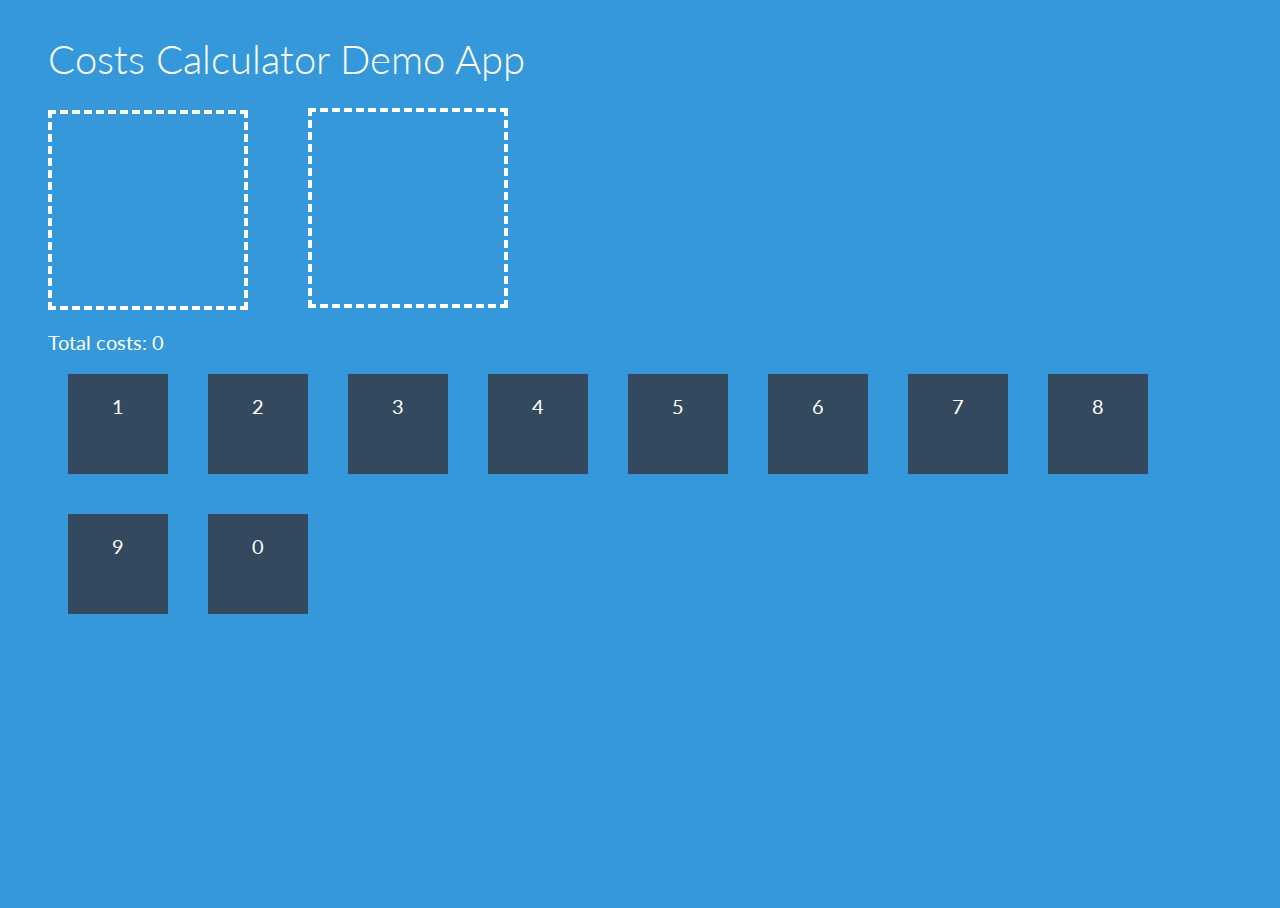
==== calculator.html @ a6f369ec "stop scrolling" ====
<!DOCTYPE HTML>
<html>
<head>
	<meta content='width=device-width; initial-scale=1.0; maximum-scale=1.0; user-scalable=0;' name='viewport' />
	<meta name="viewport" content="width=device-width" />
	<link href='http://fonts.googleapis.com/css?family=Lato:300,400' rel='stylesheet' type='text/css'>
	<meta http-equiv="Content-Type" content="text/html; charset=UTF-8" />
	<title>Example 25 | Rick's code</title>
	<link rel="author" href="http://google.com/+RicardTorres"/>
	<style>
		
		/* You don't acutally need any of this styles */
		html, body {
  			overflow-x: hidden;
		}		
		body {
  			position: relative
		}	
		html{
			font-size:10px;
			height: 100%;
		}
		body{
			height:100%;
			font-size:2rem;
			font-family: 'Lato', sans-serif;
			font-size: 300;
			-webkit-font-smoothing: antialiased;
			background: #3498db;
			color: white;
			padding: 0 2em;
		}
		h1{
			font-size: 2em;
			font-weight: 300;
		}
		#drop{
			width: 200px;
			height: 200px;
			border: 4px dashed white;
			-webkit-box-sizing: border-box; 
			-moz-box-sizing: border-box;   
			box-sizing: border-box;     			
			padding: 1em 1em 2em 1em;
			overflow-y: hidden;
		}

		#drop2{
			position: absolute;
			top: 100px;
			left: 300px;
			width: 200px;
			height: 200px;
			border: 4px dashed white;
			-webkit-box-sizing: border-box; 
			-moz-box-sizing: border-box;   
			box-sizing: border-box;     			
			padding: 1em 1em 2em 1em;
			overflow-y: hidden;
		}
		.dragable-item{
			
			width: 100px;
			height: 100px;
			background: #34495e;
			margin: 1em;
			text-align: center;		
			-webkit-box-sizing: border-box; 
			-moz-box-sizing: border-box;   
			box-sizing: border-box;     
			padding: 1em;
			float: left;			
		}
		#total-costs{
			padding: 1em 0 0 0;
		}
		a{
			clear: both;
			color: white;
			text-decoration: none;
			padding-top: 1em;
			display: block;
		}
		a:hover{
			color: #ecf0f1;
		}
		
		*[draggable=true] {
		  -moz-user-select:none;
		  -khtml-user-drag: element;
		  cursor: move;
		}
	</style>
</head>
<body>

<h1>Costs Calculator Demo App</h1>

<div id="drop">
	<div id="output"></div>
</div>
<div id="drop2">
	<div id="output2"></div>
</div>

<div id="total-costs">
	Total costs: <span></span>
</div>

<div draggable="true" class="dragable-item" data-title="Box 1" data-price="1">1</div>
<div draggable="true" class="dragable-item" data-title="Box 2" data-price="2">2</div>
<div draggable="true" class="dragable-item" data-title="Box 3" data-price="3">3</div>
<div draggable="true" class="dragable-item" data-title="Box 4" data-price="4">4</div>
<div draggable="true" class="dragable-item" data-title="Box 5" data-price="5">5</div>
<div draggable="true" class="dragable-item" data-title="Box 6" data-price="6">6</div>
<div draggable="true" class="dragable-item" data-title="Box 7" data-price="7">7</div>
<div draggable="true" class="dragable-item" data-title="Box 8" data-price="8">8</div>
<div draggable="true" class="dragable-item" data-title="Box 9" data-price="9">9</div>
<div draggable="true" class="dragable-item" data-title="Box 0" data-price="0">0</div>


<div style="clear:both;"></div>


<script src="http://ajax.googleapis.com/ajax/libs/jquery/1.11.0/jquery.min.js"></script>
<script>
// Callback function when cancelling the event
function cancel(e) {
  if (e.preventDefault) {
    e.preventDefault();		
  }
  return false;
}

function refresh_total_costs(total_costs){
	
	$('#total-costs span').text(total_costs);
}

$(document).ready(function() {
	
		var total_costs = 0;
		
		refresh_total_costs(total_costs);
		
		// Get the #drop zone
		var drop = document.getElementById('drop','drop2');
		
		var draggedItem = null;
		
		// Add the Event Listener to each draggable item		
		$('.dragable-item').each(function(index){
			$(this)[0].addEventListener('dragstart',function(e){
				
				draggedItem = jQuery(this);
				
				e.dataTransfer.setData('Text', this.id); // required otherwise doesn't work
								
			},false);
		});
	
		drop.addEventListener('dragover', cancel);
		drop.addEventListener('dragenter', cancel);
		
		drop.addEventListener('drop', function (e) {

		  
		   e.preventDefault();	
		  
		   // Let's play with the data attribute		   
		   var html = $(draggedItem).data('title') + " costs " +  $(draggedItem).data('price') + "<br />";
		   
		   $('#output').prepend( html );
		   
		   total_costs += parseInt($(draggedItem).data('price'));
		   
		   refresh_total_costs(total_costs);
		   
		  return false;
		});
});
			
</script>
</body>
</html>
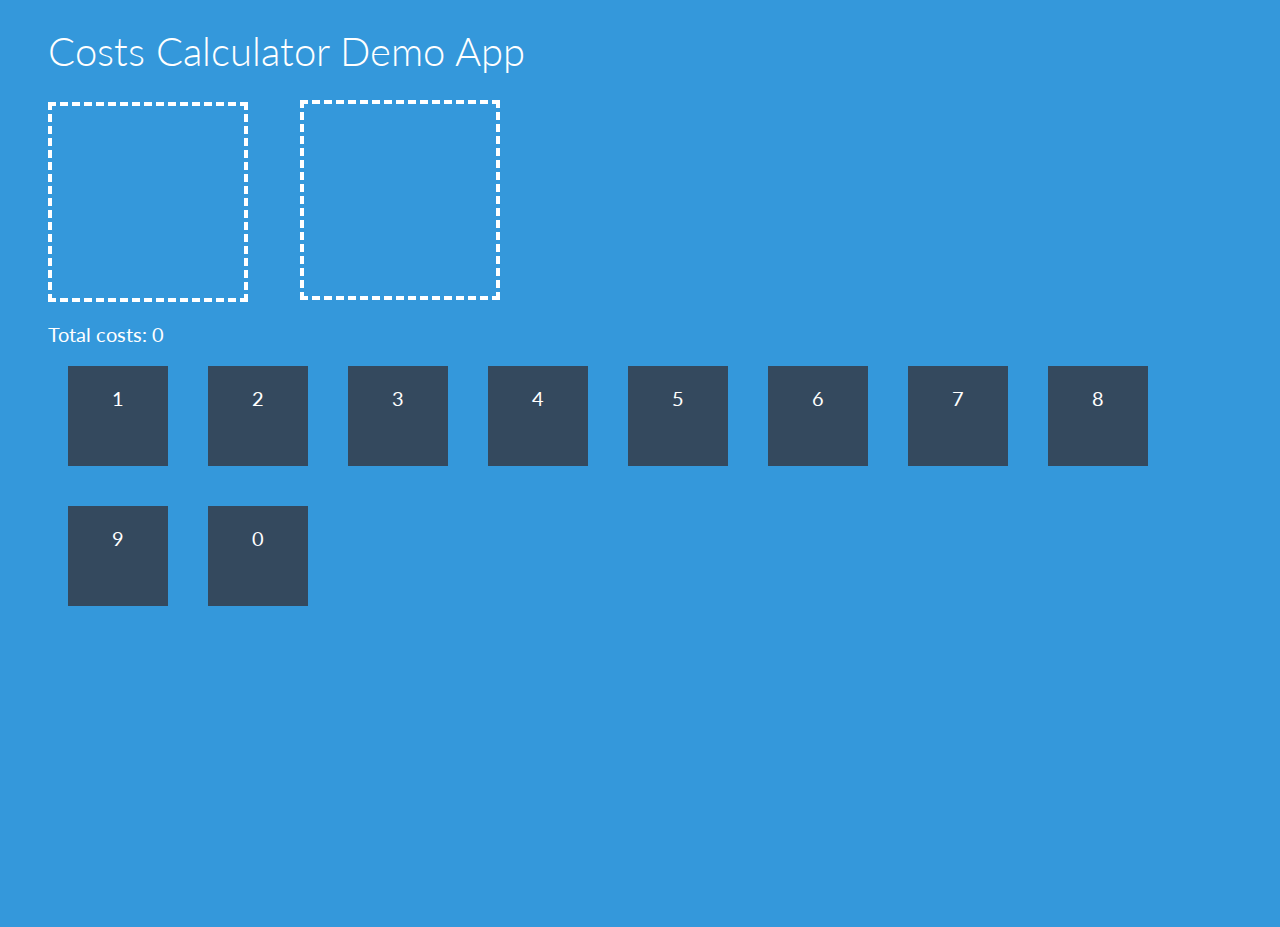
==== commit c39b1d5e: "remove scale stuff" ====
--- a/calculator.html
+++ b/calculator.html
@@ -1,8 +1,6 @@
 <!DOCTYPE HTML>
 <html>
 <head>
-	<meta content='width=device-width; initial-scale=1.0; maximum-scale=1.0; user-scalable=0;' name='viewport' />
-	<meta name="viewport" content="width=device-width" />
 	<link href='http://fonts.googleapis.com/css?family=Lato:300,400' rel='stylesheet' type='text/css'>
 	<meta http-equiv="Content-Type" content="text/html; charset=UTF-8" />
 	<title>Example 25 | Rick's code</title>
@@ -10,12 +8,6 @@
 	<style>
 		
 		/* You don't acutally need any of this styles */
-		html, body {
-  			overflow-x: hidden;
-		}		
-		body {
-  			position: relative
-		}	
 		html{
 			font-size:10px;
 			height: 100%;
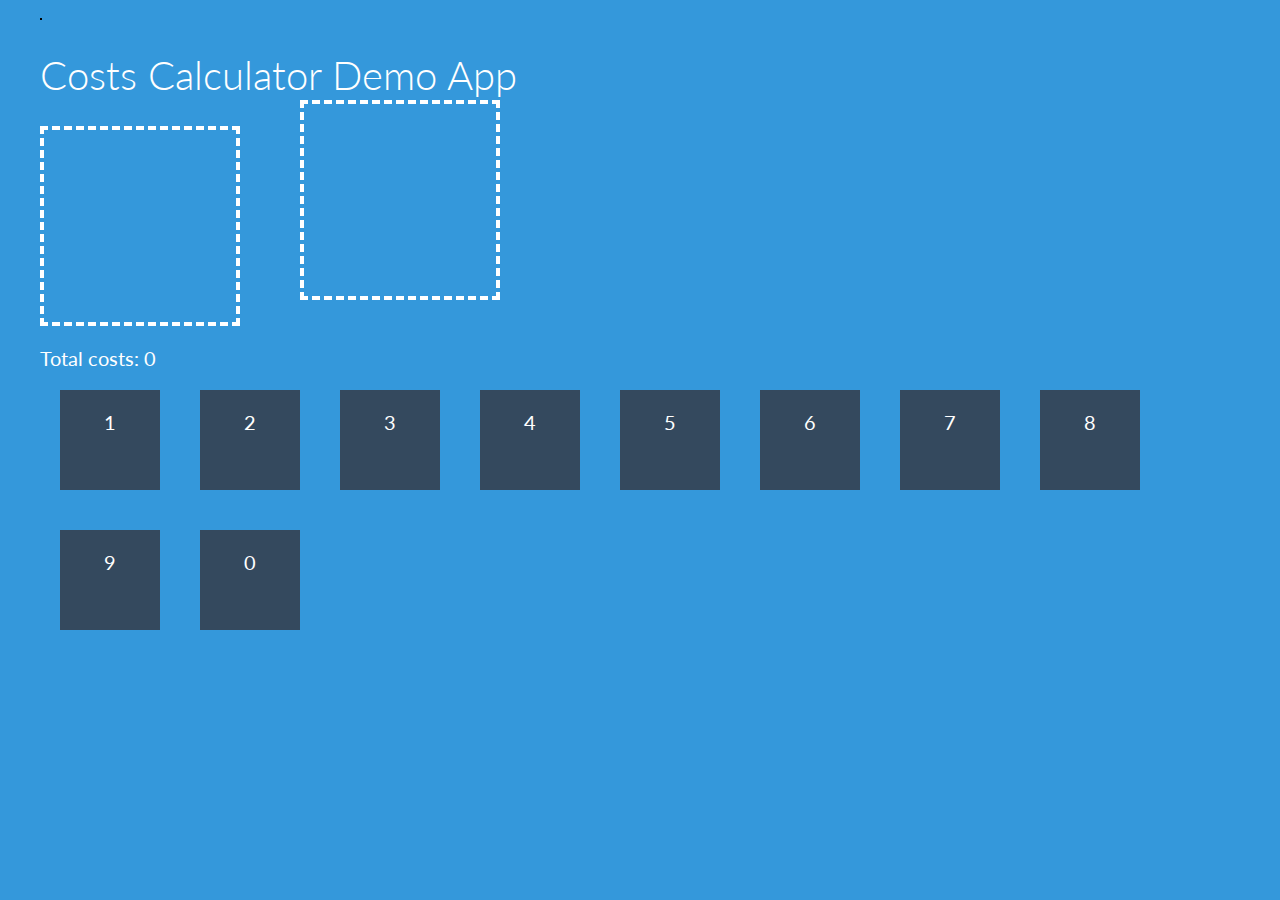
==== commit 6995a0da: "stuff" ====
--- a/calculator.html
+++ b/calculator.html
@@ -3,17 +3,20 @@
 <head>
 	<link href='http://fonts.googleapis.com/css?family=Lato:300,400' rel='stylesheet' type='text/css'>
 	<meta http-equiv="Content-Type" content="text/html; charset=UTF-8" />
-	<title>Example 25 | Rick's code</title>
+	<title>Calculator test</title>
 	<link rel="author" href="http://google.com/+RicardTorres"/>
+
 	<style>
 		
+		
 		/* You don't acutally need any of this styles */
+		body { margin: 0px; overflow: hidden; }
+		canvas { border: 1px solid black; }
+
 		html{
 			font-size:10px;
-			height: 100%;
 		}
 		body{
-			height:100%;
 			font-size:2rem;
 			font-family: 'Lato', sans-serif;
 			font-size: 300;
@@ -83,9 +86,64 @@
 		  cursor: move;
 		}
 	</style>
+
+	<script type="text/javascript">
+var canvas;
+var ctx;
+var w = 0;
+var h = 0;
+var timer;
+var updateStarted = false;
+var touches = [];
+function update() {
+	if (updateStarted) return;
+	updateStarted = true;
+	var nw = window.innerWidth;
+	var nh = window.innerHeight;
+	if ((w != nw) || (h != nh)) {
+		w = nw;
+		h = nh;
+		canvas.style.width = w+'px';
+		canvas.style.height = h+'px';
+		canvas.width = w;
+		canvas.height = h;
+	}
+	ctx.clearRect(0, 0, w, h);
+	var i, len = touches.length;
+	for (i=0; i<len; i++) {
+		var touch = touches[i];
+    var px = touch.pageX;
+    var py = touch.pageY;
+		ctx.beginPath();
+		ctx.arc(px, py, 20, 0, 2*Math.PI, true);
+		ctx.fillStyle = "rgba(0, 0, 200, 0.2)";
+		ctx.fill();
+		ctx.lineWidth = 2.0;
+		ctx.strokeStyle = "rgba(0, 0, 200, 0.8)";
+		ctx.stroke();
+    console.log('drawn circle at ' + px +',' + py);
+	}
+	updateStarted = false;
+}
+function ol() {
+	canvas = document.getElementById('canvas');
+	ctx = canvas.getContext('2d');
+	timer = setInterval(update, 15);
+canvas.addEventListener('touchend', function() {
+	ctx.clearRect(0, 0, w, h);
+});
+canvas.addEventListener('touchmove', function(event) {
+  event.preventDefault();
+  touches = event.touches;
+});
+canvas.addEventListener('touchstart', function(event) {
+  console.log('start');
+});
+};
+</script>
 </head>
 <body>
-
+<canvas id="canvas" width="300" height="300" style="top:0px; left:0px; width: 00px; height: 00px;"></canvas>
 <h1>Costs Calculator Demo App</h1>
 
 <div id="drop">
@@ -160,7 +218,7 @@
 		   e.preventDefault();	
 		  
 		   // Let's play with the data attribute		   
-		   var html = $(draggedItem).data('title') + " costs " +  $(draggedItem).data('price') + "<br />";
+		   var html = $(draggedItem).data('price') + "<br />";
 		   
 		   $('#output').prepend( html );
 		   
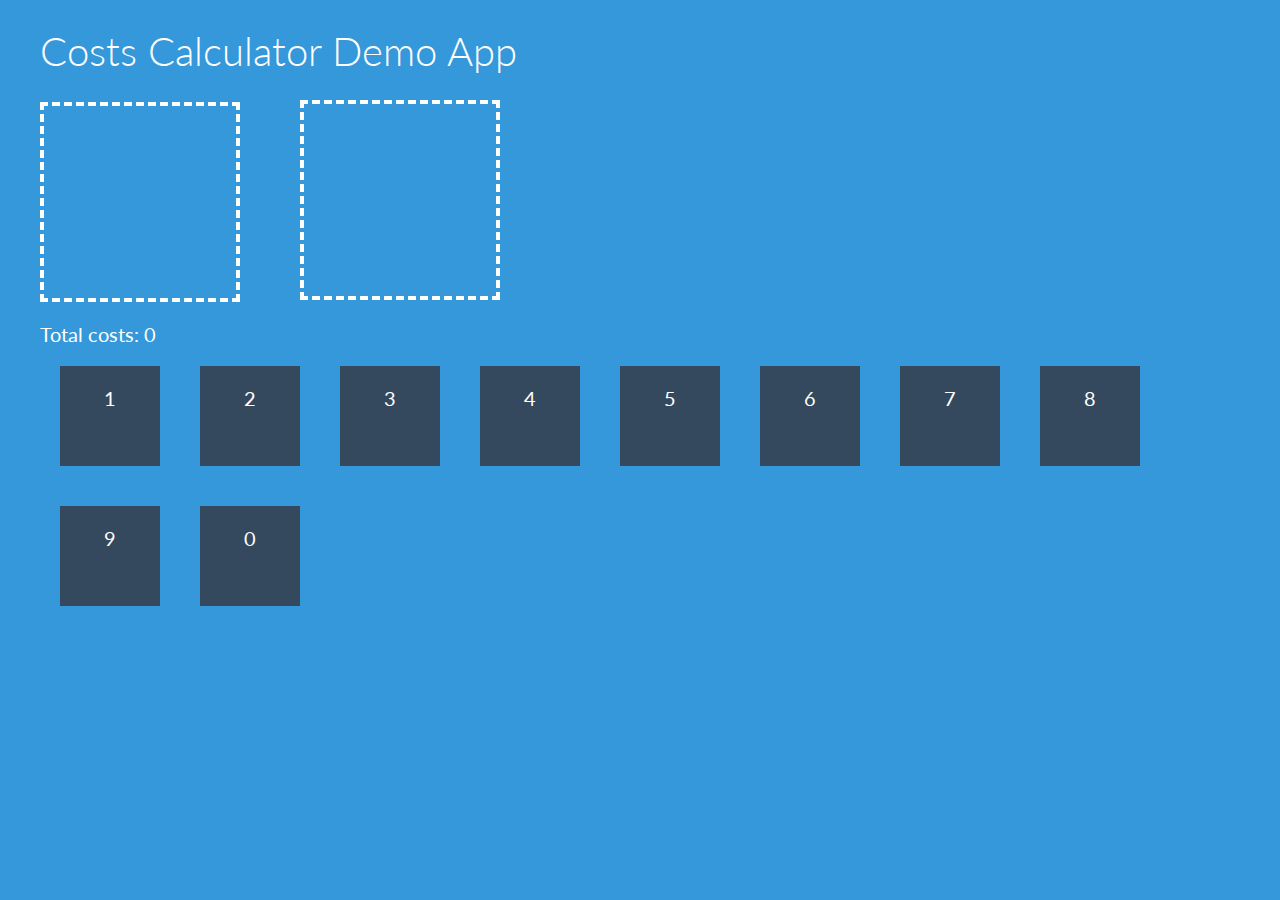
==== commit 165681ec: "test" ====
--- a/calculator.html
+++ b/calculator.html
@@ -143,7 +143,6 @@
 </script>
 </head>
 <body>
-<canvas id="canvas" width="300" height="300" style="top:0px; left:0px; width: 00px; height: 00px;"></canvas>
 <h1>Costs Calculator Demo App</h1>
 
 <div id="drop">
